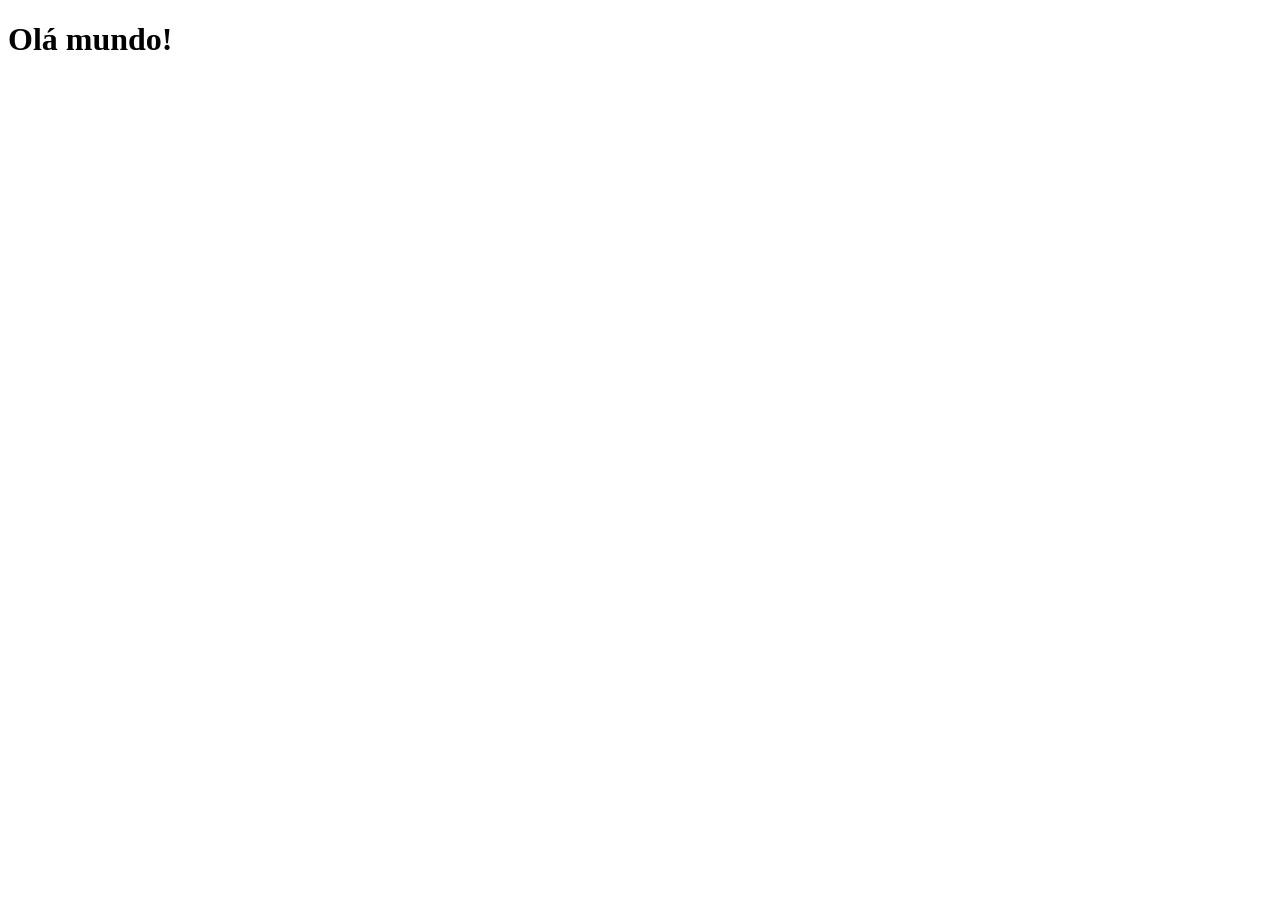
==== index.html @ f49bb58f "Criei a página principal" ====
<!DOCTYPE html>
<html lang="pt-br">
<head>
    <meta charset="UTF-8">
    <meta name="viewport" content="width=device-width, initial-scale=1.0">
    <link rel="shortcut icon" href="favicon.ico" type="image/x-icon">
    <title>Projeto Redes Sociais</title>
</head>
<body>
    <h1>Olá mundo!</h1>
</body>
</html>
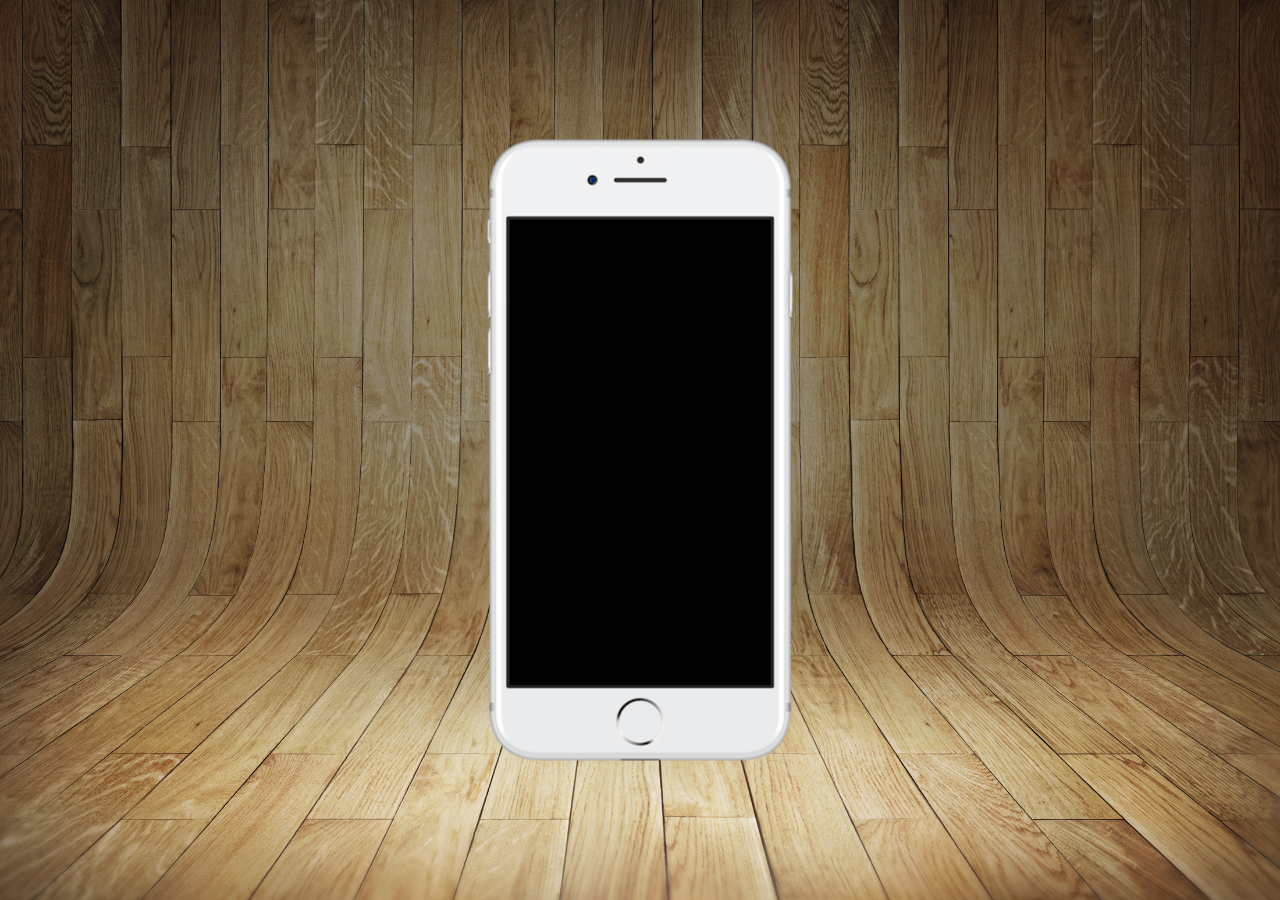
==== commit c731960d: "atualização do projeto" ====
--- a/index.html
+++ b/index.html
@@ -4,9 +4,17 @@
     <meta charset="UTF-8">
     <meta name="viewport" content="width=device-width, initial-scale=1.0">
     <link rel="shortcut icon" href="favicon.ico" type="image/x-icon">
+    <link rel="stylesheet" href="estilos/style.css">
     <title>Projeto Redes Sociais</title>
 </head>
 <body>
-    <h1>Olá mundo!</h1>
+    <main>
+        <section id="telefone">
+
+        </section>
+        <section id="redes-sociais">
+
+        </section>
+    </main>
 </body>
 </html>
--- a/estilos/style.css
+++ b/estilos/style.css
@@ -0,0 +1,35 @@
+@charset "UTF-8";
+
+*{
+    margin: 0px;
+    padding: 0px;
+    font-family: Arial, Helvetica, sans-serif;
+}
+
+html,body{
+    height: 100vh;
+    width: 100vw;
+    background-color: black;
+}
+main{
+    position: relative;
+    /* display: flex;
+    justify-content: center;
+    align-items: center; */
+    height: 100vh;
+    height: 100vh;
+}
+body{
+    background: url('../imagens/fundo-madeira.jpg') no-repeat top center / cover fixed;
+}
+section#telefone{
+    position: absolute;
+    top: 50%;
+    left: 50%;
+    transform: translate(-50%, -50%);
+
+    height: 627px;
+    width: 311px;
+    background: url('../imagens/frame-iphone.png') no-repeat;
+    
+}
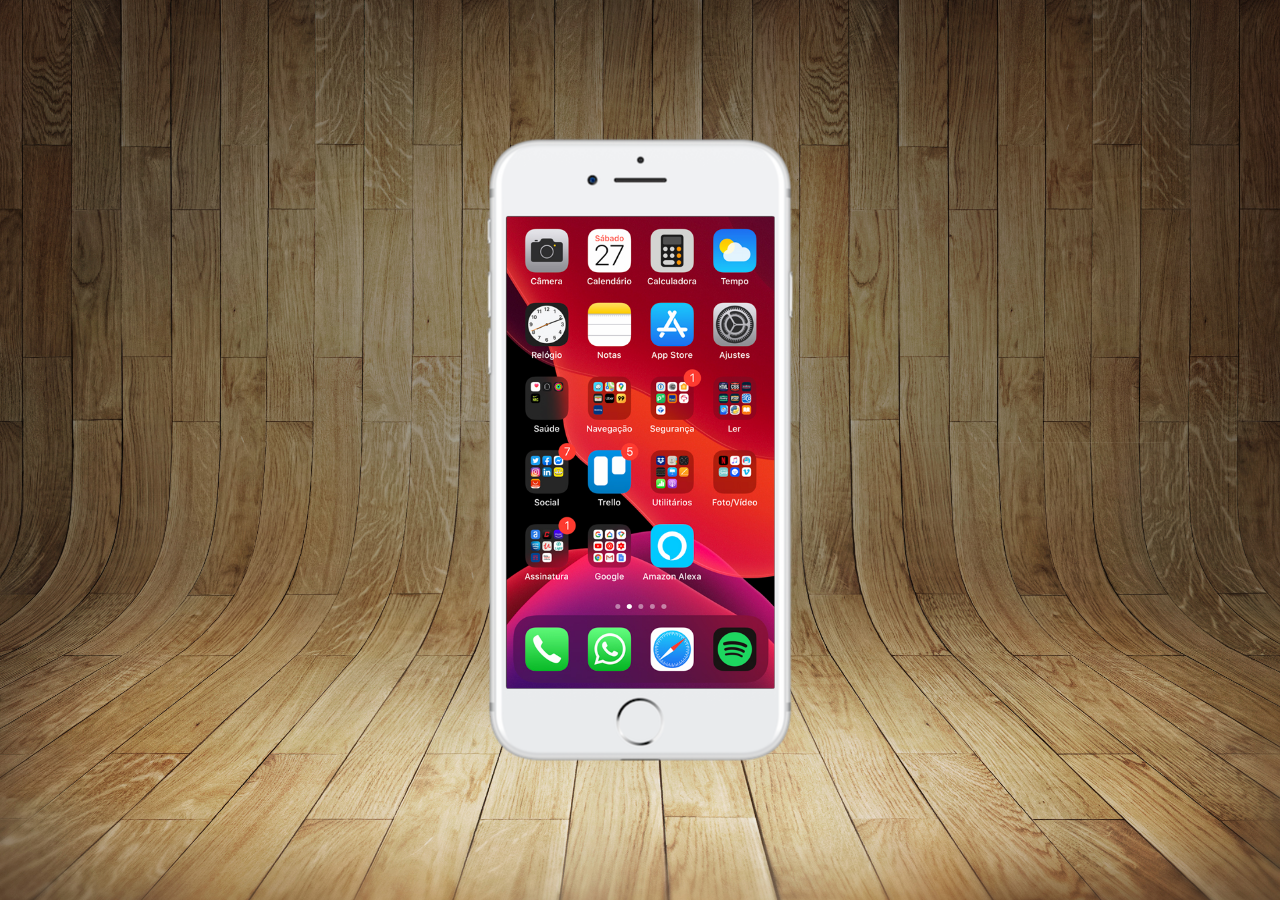
==== commit a205b73f: "criei a tela home" ====
--- a/index.html
+++ b/index.html
@@ -10,10 +10,10 @@
 <body>
     <main>
         <section id="telefone">
-
+            <iframe src="home.html" name="tela" id="tela" frameborder="0"></iframe>
         </section>
         <section id="redes-sociais">
-
+            
         </section>
     </main>
 </body>
--- a/estilos/style.css
+++ b/estilos/style.css
@@ -31,5 +31,11 @@
     height: 627px;
     width: 311px;
     background: url('../imagens/frame-iphone.png') no-repeat;
-    
+}
+iframe#tela{
+    position: relative;
+    top: 80px;
+    left: 22px;
+    height: 472px;
+    width: 268px;
 }
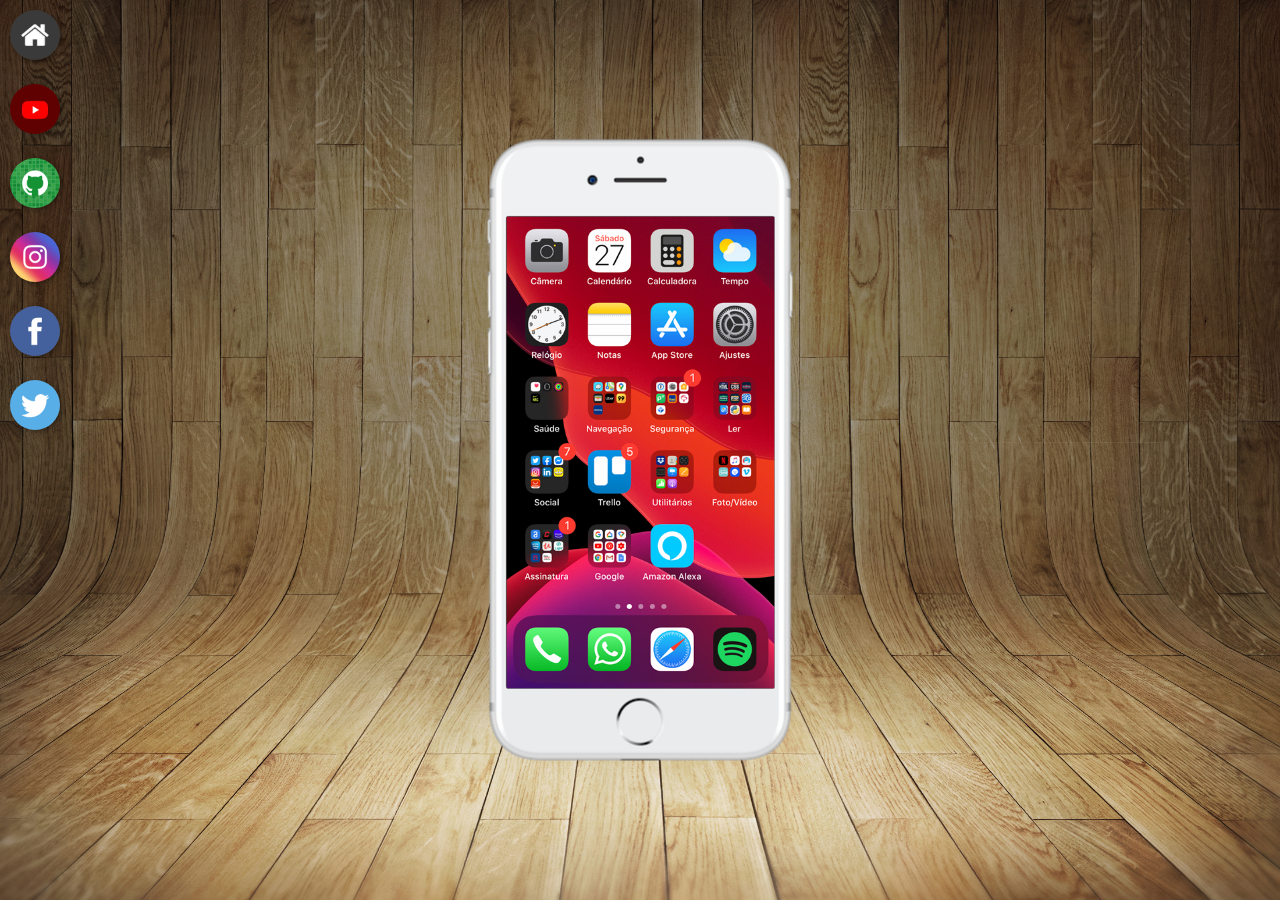
==== commit 4051833c: "criei botões na lateral" ====
--- a/index.html
+++ b/index.html
@@ -10,10 +10,17 @@
 <body>
     <main>
         <section id="telefone">
-            <iframe src="home.html" name="tela" id="tela" frameborder="0"></iframe>
+            <iframe src="home.html" name="tela" id="tela" frameborder="0" scrolling="no">
+                seu navegador não é compatível com issop
+            </iframe>
         </section>
         <section id="redes-sociais">
-            
+            <a href="#" target="tela"><img src="imagens/logo-home.jpg" alt="home"></a><br>
+            <a href="#" target="tela"><img src="imagens/logo-youtube.jpg" alt="Youtube"></a><br>
+            <a href="#" target="tela"><img src="imagens/logo-github.jpg" alt="Github"></a><br>
+            <a href="#" target="tela"><img src="imagens/logo-instagram.jpg" alt="Instagram"></a><br>
+            <a href="#" target="tela"><img src="imagens/logo-facebook.jpg" alt="facebook"></a><br>
+            <a href="#" target="tela"><img src="imagens/logo-twitter.jpg" alt="Twitter"></a>
         </section>
     </main>
 </body>
--- a/estilos/style.css
+++ b/estilos/style.css
@@ -38,4 +38,20 @@
     left: 22px;
     height: 472px;
     width: 268px;
-}+}
+section#redes-socias{
+    text-align: right;
+}
+section#redes-sociais img {
+    width: 50px;
+    margin: 10px;
+    border-radius: 50%;
+    box-shadow: 2px 2px 5px rgba(0, 0, 0, 0.329);
+    box-sizing: border-box;
+}
+section#redes-socias img:hover{
+    border: 2px solid rgba(255, 255, 255, 0.658);
+    transform: translate(-3px, -3px);
+    box-shadow: 5px 5px 10px rgba(0, 0, 0, 0.596);
+    transition: transform .4s;
+}
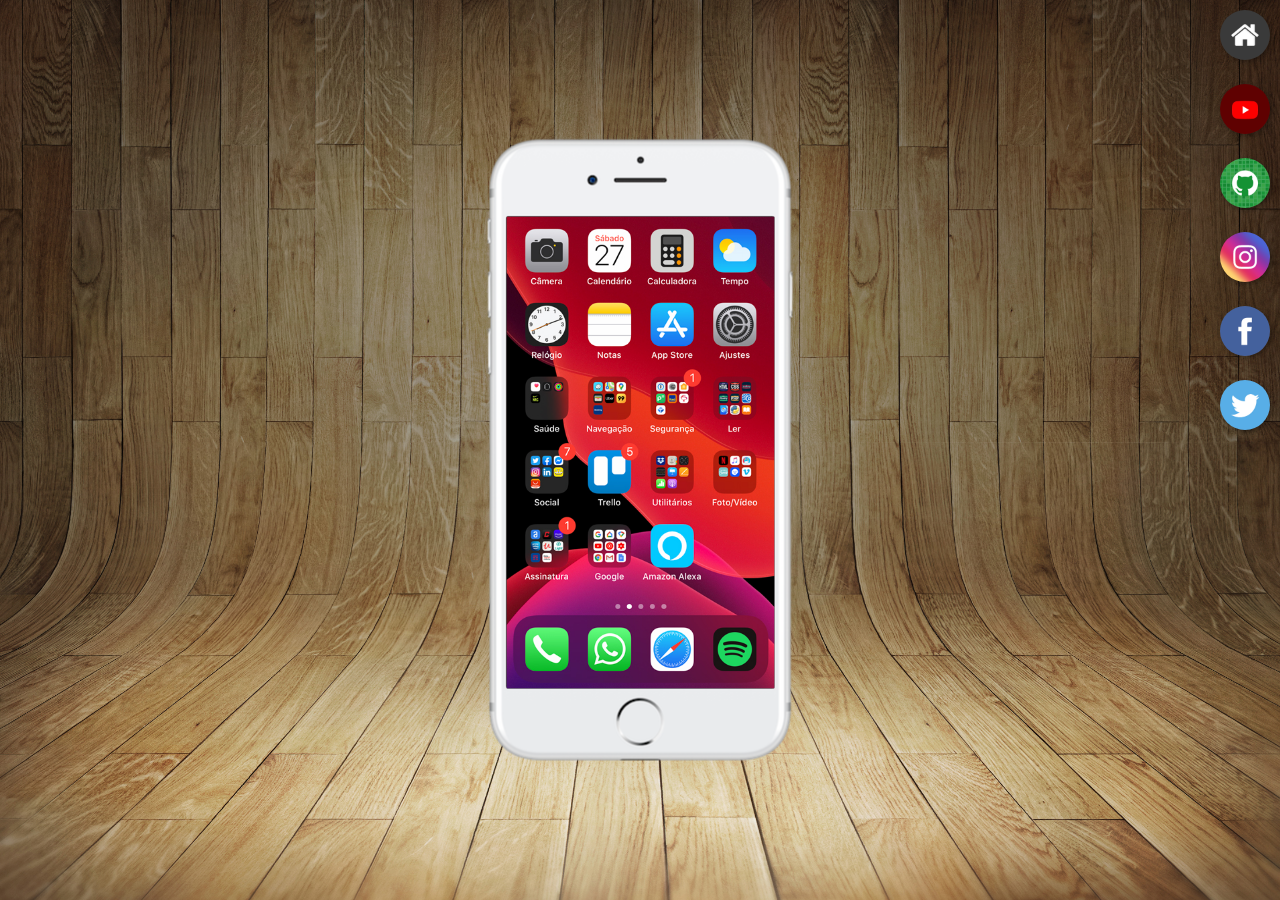
==== commit beb766cd: "correção dos botões" ====
--- a/index.html
+++ b/index.html
@@ -14,7 +14,7 @@
                 seu navegador não é compatível com issop
             </iframe>
         </section>
-        <section id="redes-sociais">
+        <section id="redes-sociais" class="direita">
             <a href="#" target="tela"><img src="imagens/logo-home.jpg" alt="home"></a><br>
             <a href="#" target="tela"><img src="imagens/logo-youtube.jpg" alt="Youtube"></a><br>
             <a href="#" target="tela"><img src="imagens/logo-github.jpg" alt="Github"></a><br>
--- a/estilos/style.css
+++ b/estilos/style.css
@@ -39,7 +39,7 @@
     height: 472px;
     width: 268px;
 }
-section#redes-socias{
+section.direita{
     text-align: right;
 }
 section#redes-sociais img {
@@ -49,7 +49,7 @@
     box-shadow: 2px 2px 5px rgba(0, 0, 0, 0.329);
     box-sizing: border-box;
 }
-section#redes-socias img:hover{
+img:hover{
     border: 2px solid rgba(255, 255, 255, 0.658);
     transform: translate(-3px, -3px);
     box-shadow: 5px 5px 10px rgba(0, 0, 0, 0.596);
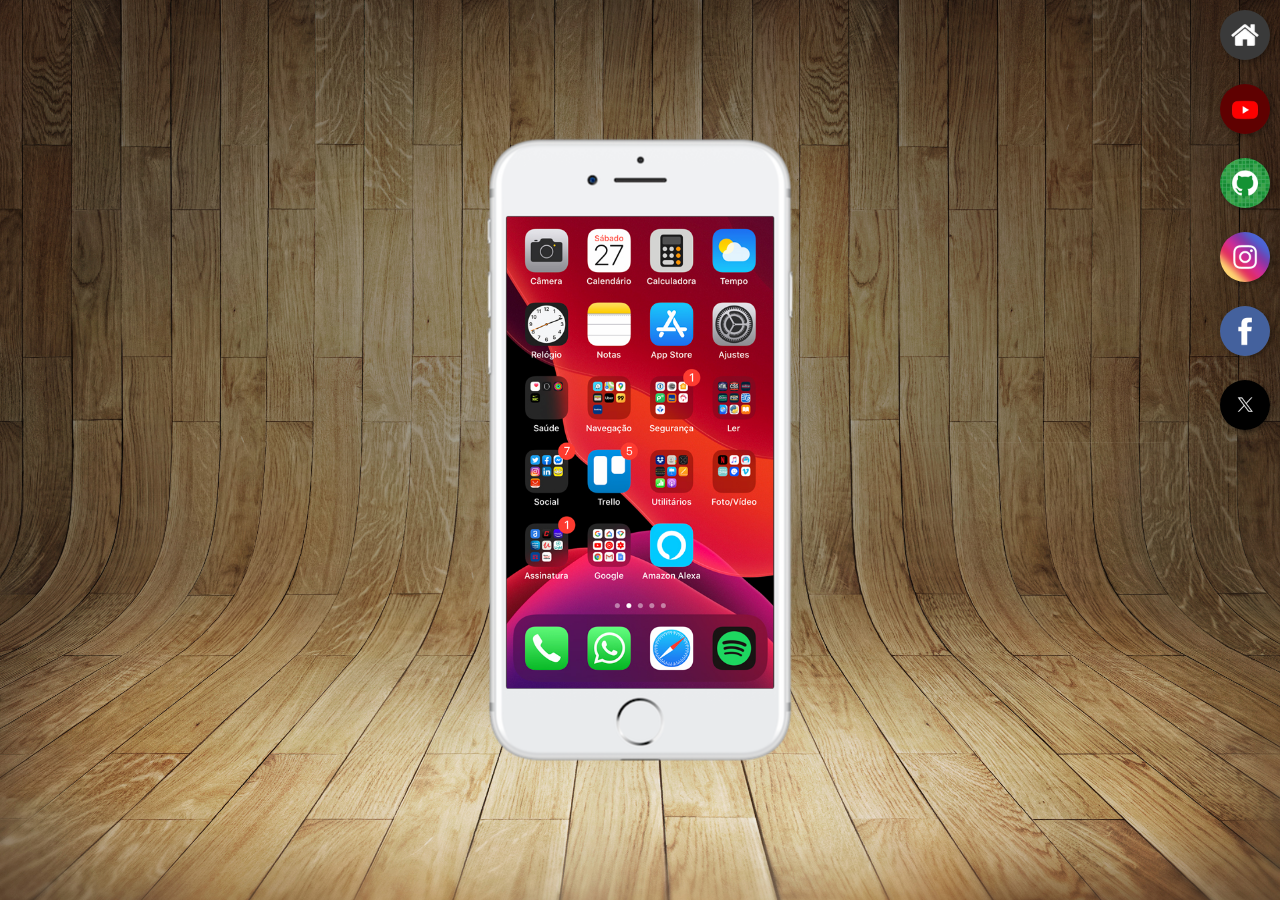
==== commit 5c5841ff: "criação das telas no projeto" ====
--- a/index.html
+++ b/index.html
@@ -10,17 +10,17 @@
 <body>
     <main>
         <section id="telefone">
-            <iframe src="home.html" name="tela" id="tela" frameborder="0" scrolling="no">
+            <iframe src="home.html" name="tela" id="tela" frameborder="0">
                 seu navegador não é compatível com issop
             </iframe>
         </section>
         <section id="redes-sociais" class="direita">
-            <a href="#" target="tela"><img src="imagens/logo-home.jpg" alt="home"></a><br>
-            <a href="#" target="tela"><img src="imagens/logo-youtube.jpg" alt="Youtube"></a><br>
-            <a href="#" target="tela"><img src="imagens/logo-github.jpg" alt="Github"></a><br>
-            <a href="#" target="tela"><img src="imagens/logo-instagram.jpg" alt="Instagram"></a><br>
-            <a href="#" target="tela"><img src="imagens/logo-facebook.jpg" alt="facebook"></a><br>
-            <a href="#" target="tela"><img src="imagens/logo-twitter.jpg" alt="Twitter"></a>
+            <a href="home.html" target="tela"><img src="imagens/logo-home.jpg" alt="home"></a><br>
+            <a href="youtube.html" target="tela"><img src="imagens/logo-youtube.jpg" alt="Youtube"></a><br>
+            <a href="github.html" target="tela"><img src="imagens/logo-github.jpg" alt="Github"></a><br>
+            <a href="instagram.html" target="tela"><img src="imagens/logo-instagram.jpg" alt="Instagram"></a><br>
+            <a href="facebook.html" target="tela"><img src="imagens/logo-facebook.jpg" alt="facebook"></a><br>
+            <a href="twitter.html" target="tela"><img src="imagens/logo-twitter.jpg" alt="Twitter"></a>
         </section>
     </main>
 </body>
--- a/estilos/style.css
+++ b/estilos/style.css
@@ -37,7 +37,7 @@
     top: 80px;
     left: 22px;
     height: 472px;
-    width: 268px;
+    width: 267px;
 }
 section.direita{
     text-align: right;
